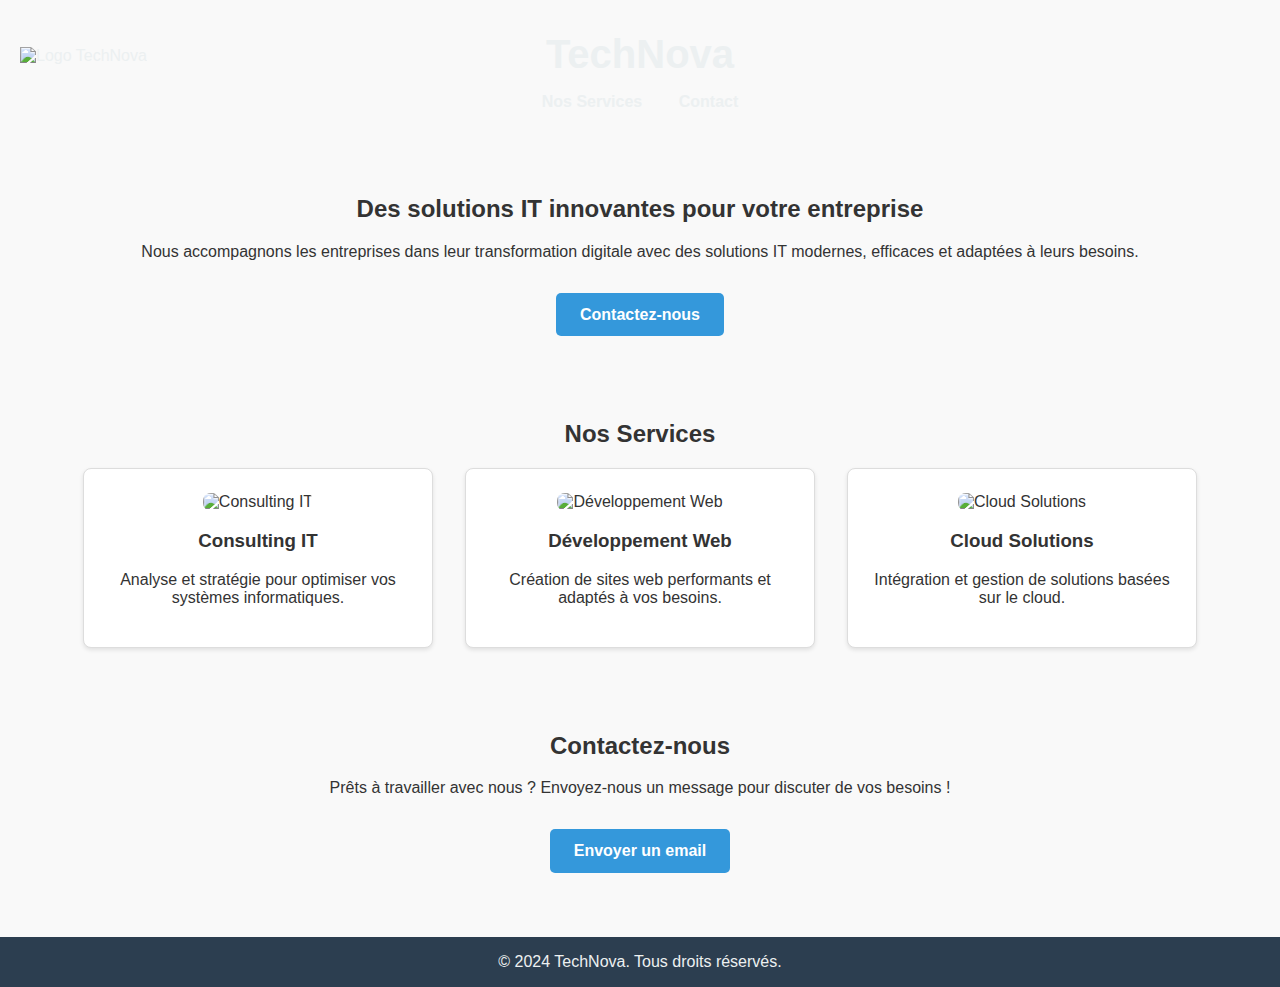
==== index.html @ 593bf0d4 "Add files via upload" ====
<!DOCTYPE html>
<html lang="fr">
<head>
    <meta charset="UTF-8">
    <meta name="viewport" content="width=device-width, initial-scale=1.0">
    <title>TechNova - Solutions IT</title>
    <style>
        /* Styles généraux */
        body {
            font-family: Arial, sans-serif;
            margin: 0;
            padding: 0;
            color: #333;
            background-color: #f9f9f9;
        }
        header {
            background-image: url('images/tech.jpg'); /* Remplacez par le chemin de l'image */
            background-size: cover;
            background-position: center;
            color: #ecf0f1;
            padding: 2em 0;
            text-align: center;
            position: relative;
        }
        header .logo {
            position: absolute;
            left: 20px;
            top: 50%;
            transform: translateY(-50%);
            height: 50px; /* Ajustez la taille selon votre image */
        }
        header h1 {
            margin: 0;
            font-size: 2.5em;
        }
        nav {
            margin-top: 1em;
        }
        nav a {
            color: #ecf0f1;
            text-decoration: none;
            margin: 0 1em;
            font-weight: bold;
        }
        nav a:hover {
            text-decoration: underline;
        }
        section {
            padding: 2em;
            text-align: center;
        }
        .services {
            display: flex;
            justify-content: center;
            gap: 2em;
            flex-wrap: wrap;
        }
        .service {
            background: white;
            border: 1px solid #ddd;
            border-radius: 8px;
            box-shadow: 0 2px 4px rgba(0, 0, 0, 0.1);
            padding: 1.5em;
            max-width: 300px;
            text-align: center;
        }
        .service-image {
            width: 100%;
            max-height: 150px; /* Ajustez la taille de l'image */
            object-fit: cover; /* Pour que l'image s'adapte bien sans déformer */
            border-radius: 8px;
        }
        footer {
            background-color: #2c3e50;
            color: #ecf0f1;
            text-align: center;
            padding: 1em 0;
            margin-top: 2em;
        }
        footer p {
            margin: 0;
        }
        .contact-button {
            display: inline-block;
            padding: 0.8em 1.5em;
            margin-top: 1em;
            color: #fff;
            background-color: #3498db;
            border-radius: 5px;
            text-decoration: none;
            font-weight: bold;
        }
        .contact-button:hover {
            background-color: #2980b9;
        }
    </style>
</head>
<body>
    <!-- En-tête -->
    <header>
        <img src="images/logo.jpg" alt="Logo TechNova" class="logo">
        <h1>TechNova</h1>
        <nav>
            <a href="#services">Nos Services</a>
            <a href="#contact">Contact</a>
        </nav>
    </header>

    <!-- Section d'accueil -->
    <section>
        <h2>Des solutions IT innovantes pour votre entreprise</h2>
        <p>Nous accompagnons les entreprises dans leur transformation digitale avec des solutions IT modernes, efficaces et adaptées à leurs besoins.</p>
        <a href="#contact" class="contact-button">Contactez-nous</a>
    </section>

    <!-- Section Services -->
    <section id="services">
        <h2>Nos Services</h2>
        <div class="services">
            <div class="service">
                <img src="images/maintenance-informatique.webp" alt="Consulting IT" class="service-image">
                <h3>Consulting IT</h3>
                <p>Analyse et stratégie pour optimiser vos systèmes informatiques.</p>
            </div>
            <div class="service">
                <img src="images/developpement-web.jpg" alt="Développement Web" class="service-image">
                <h3>Développement Web</h3>
                <p>Création de sites web performants et adaptés à vos besoins.</p>
            </div>
            <div class="service">
                <img src="images/Cloud-Solutions.png" alt="Cloud Solutions" class="service-image">
                <h3>Cloud Solutions</h3>
                <p>Intégration et gestion de solutions basées sur le cloud.</p>
            </div>
        </div>
    </section>

    <!-- Section Contact -->
    <section id="contact">
        <h2>Contactez-nous</h2>
        <p>Prêts à travailler avec nous ? Envoyez-nous un message pour discuter de vos besoins !</p>
        <a href="mailto:contact@technova.com" class="contact-button">Envoyer un email</a>
    </section>

    <!-- Pied de page -->
    <footer>
        <p>&copy; 2024 TechNova. Tous droits réservés.</p>
    </footer>
</body>
</html>
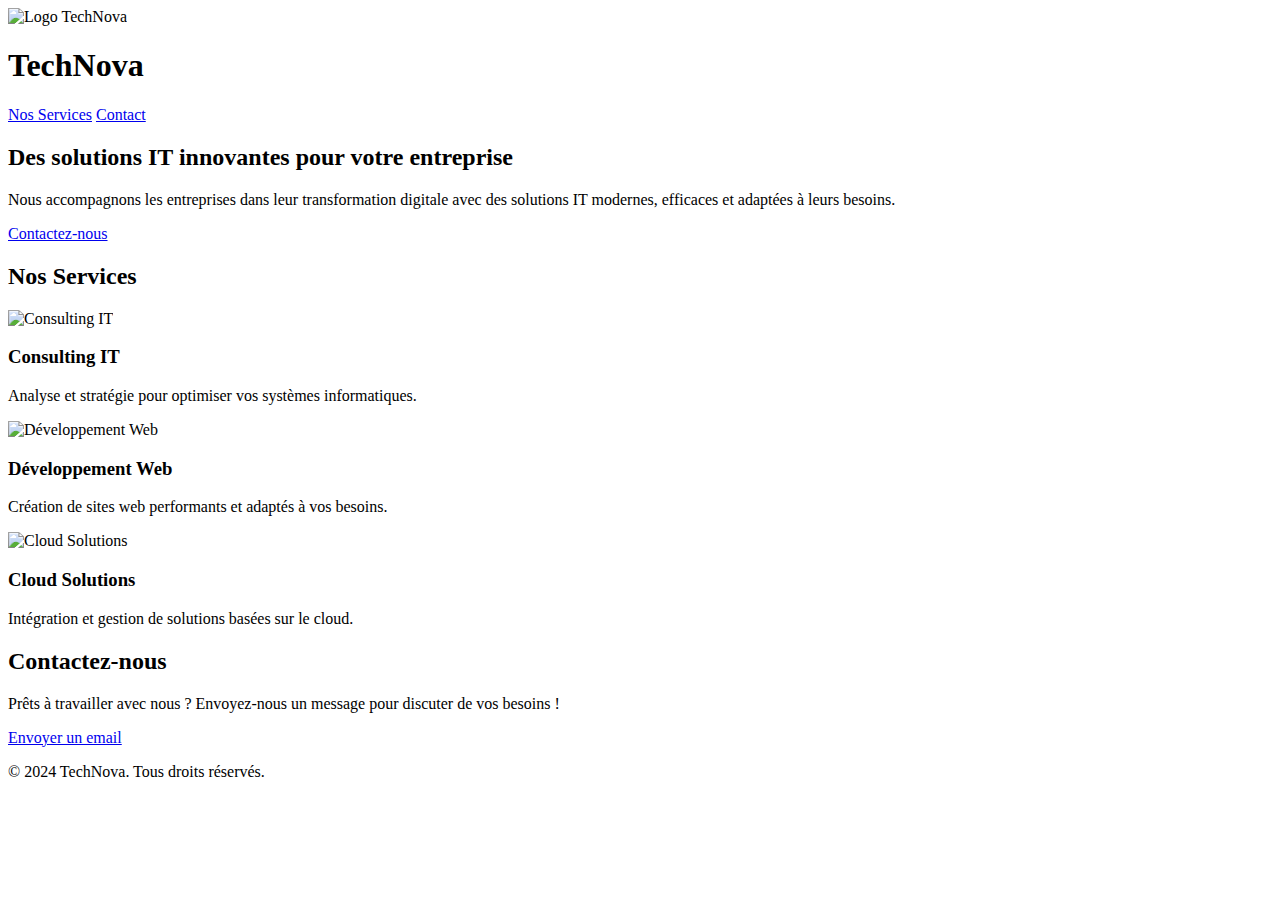
==== commit 29a8e0c5: "Add files via upload" ====
--- a/index.html
+++ b/index.html
@@ -2,98 +2,9 @@
 <html lang="fr">
 <head>
     <meta charset="UTF-8">
+    <link rel="stylesheet" type="text/css" href="css/style.css">
     <meta name="viewport" content="width=device-width, initial-scale=1.0">
     <title>TechNova - Solutions IT</title>
-    <style>
-        /* Styles généraux */
-        body {
-            font-family: Arial, sans-serif;
-            margin: 0;
-            padding: 0;
-            color: #333;
-            background-color: #f9f9f9;
-        }
-        header {
-            background-image: url('images/tech.jpg'); /* Remplacez par le chemin de l'image */
-            background-size: cover;
-            background-position: center;
-            color: #ecf0f1;
-            padding: 2em 0;
-            text-align: center;
-            position: relative;
-        }
-        header .logo {
-            position: absolute;
-            left: 20px;
-            top: 50%;
-            transform: translateY(-50%);
-            height: 50px; /* Ajustez la taille selon votre image */
-        }
-        header h1 {
-            margin: 0;
-            font-size: 2.5em;
-        }
-        nav {
-            margin-top: 1em;
-        }
-        nav a {
-            color: #ecf0f1;
-            text-decoration: none;
-            margin: 0 1em;
-            font-weight: bold;
-        }
-        nav a:hover {
-            text-decoration: underline;
-        }
-        section {
-            padding: 2em;
-            text-align: center;
-        }
-        .services {
-            display: flex;
-            justify-content: center;
-            gap: 2em;
-            flex-wrap: wrap;
-        }
-        .service {
-            background: white;
-            border: 1px solid #ddd;
-            border-radius: 8px;
-            box-shadow: 0 2px 4px rgba(0, 0, 0, 0.1);
-            padding: 1.5em;
-            max-width: 300px;
-            text-align: center;
-        }
-        .service-image {
-            width: 100%;
-            max-height: 150px; /* Ajustez la taille de l'image */
-            object-fit: cover; /* Pour que l'image s'adapte bien sans déformer */
-            border-radius: 8px;
-        }
-        footer {
-            background-color: #2c3e50;
-            color: #ecf0f1;
-            text-align: center;
-            padding: 1em 0;
-            margin-top: 2em;
-        }
-        footer p {
-            margin: 0;
-        }
-        .contact-button {
-            display: inline-block;
-            padding: 0.8em 1.5em;
-            margin-top: 1em;
-            color: #fff;
-            background-color: #3498db;
-            border-radius: 5px;
-            text-decoration: none;
-            font-weight: bold;
-        }
-        .contact-button:hover {
-            background-color: #2980b9;
-        }
-    </style>
 </head>
 <body>
     <!-- En-tête -->
